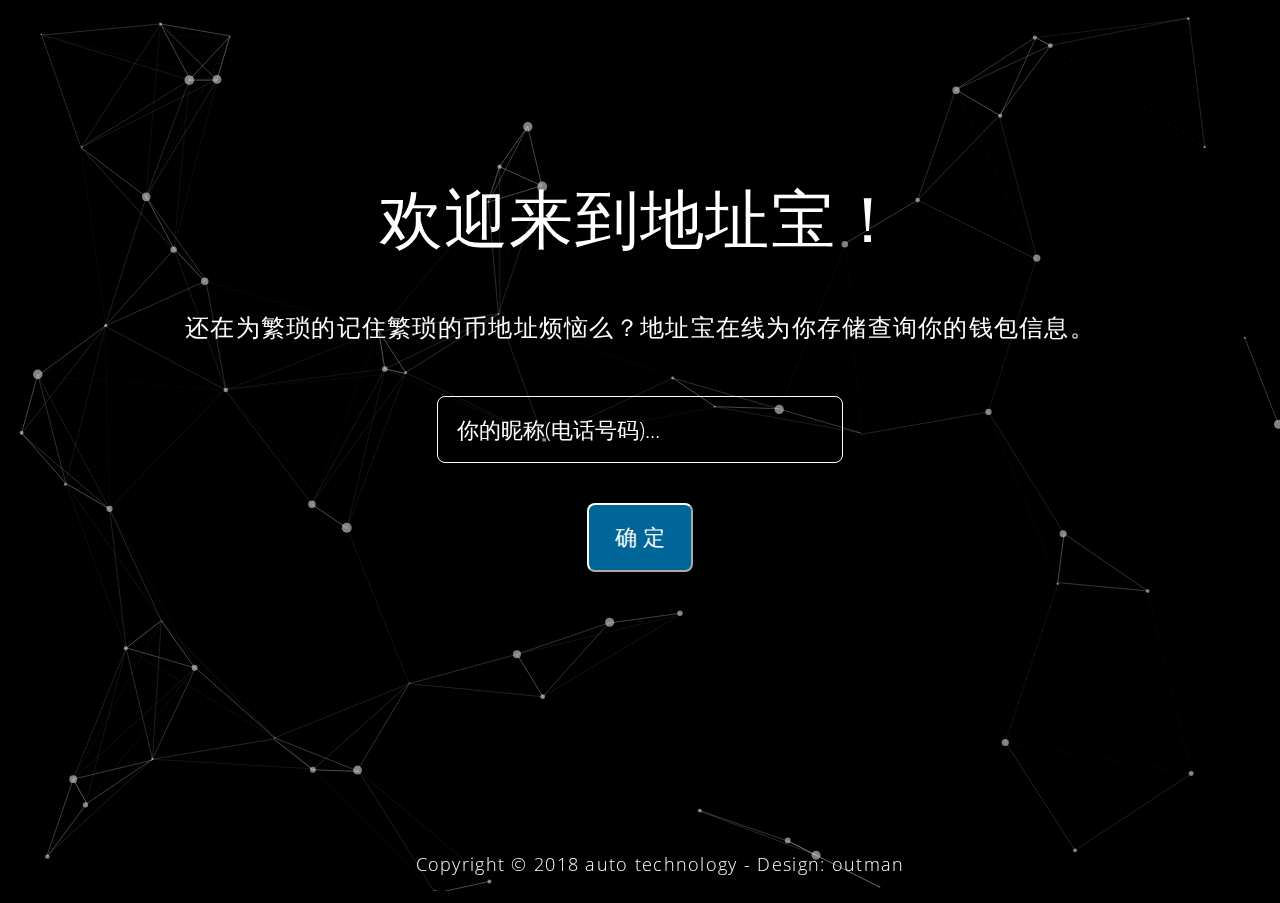
==== index.html @ 480535c7 "xx" ====
<!DOCTYPE html>
<html>

<head>
	<meta charset="utf-8">
	<meta http-equiv="X-UA-Compatible" content="IE=edge">
	<meta name="viewport" content="width=device-width, initial-scale=1">
	<title>地址宝</title>
	<link rel="stylesheet" href="https://fonts.googleapis.com/css?family=Open+Sans:300,400">
	<!-- Google web font "Open Sans" -->

	<link rel="stylesheet" href="css/bootstrap.min.css">
	<link rel="stylesheet" href="css/jquery-ui.css">
	<link rel="stylesheet" href="lib/prismjs-1.13.0/prism.css">
	<link rel="stylesheet" href="css/base.css">
	<link rel="stylesheet" href="css/ui-block.css">
	<link rel="stylesheet" href="css/codemirror.css">
	<link rel="stylesheet" href="css/demo.css" />
	<link rel="stylesheet" href="css/templatemo-style.css">
	<link rel="stylesheet" href="css/font-awesome.min.css">
	<script type="text/javascript" src="js/modernizr.custom.86080.js"></script>

</head>

<body>
	<div id="particles-js"></div>

	<ul class="cb-slideshow">
		<li></li>
		<li></li>
		<li></li>
		<li></li>
		<li></li>
		<li></li>
	</ul>
	<div class="row cb-slideshow-text-container ">
		<div class="tm-content col-xl-12 col-sm-4 col-xs-4 ml-auto section" id="myheader" style="margin-top: 20vh">
			<header class="mb-5" style="text-align: center">
				<h1>欢迎来到地址宝！</h1>
			</header>
			<P class="mb-5" style="text-align: center">还在为繁琐的记住繁琐的币地址烦恼么？地址宝在线为你存储查询你的钱包信息。
			</P>
			<form action="#" method="get" class="subscribe-form">
				<div class="row form-section ">
					<div class="col-md-4 col-sm-4 col-xs-4">
					</div>
					<div class="col-md-4 col-sm-4 col-xs-4">
						<input name="nickname" type="text" class="form-control" id="ipt_nickname" placeholder="你的昵称(电话号码)..." required/>
					</div>
					<div class="col-md-4 col-sm-4 col-xs-4"></div>
				</div>
				<div class="row form-section ">
					<div class="col-md-4 col-sm-4 col-xs-4">
					</div>
					<div class="col-md-4 col-sm-4 col-xs-4" style="text-align: center">
						<button type="button" class="tm-btn-subscribe" onclick="sure()">确 定</button>
					</div>
					<div class="col-md-4 col-sm-4 col-xs-4"></div>
				</div>
			</form>
		</div>
	</div>

	<div class="tm-content col-xl-10 col-sm-1 col-xs-1 ml-auto section" id="mainContent" style="display: none;margin-top: 10vh">
		<header class="mb-5">
			<h3>
				<span id="h_nickname"> 欢迎来到地址宝！</span>
				<a href="javascript:edit_nickname()" style="font-size: 12px;">修改</a>
			</h3>
		</header>
		<form action="#" method="get" class="subscribe-form">
			<div class="row form-section">
				<div class="col-md-1 col-sm-1 col-xs-1" style="vertical-align:middle;height: 60px;line-height:60px;">平台:</div>
				<div class="col-md-2 col-sm-2 col-xs-2">
					<input name="coinname" type="text" class="form-control" id="platform_serach" placeholder="请输入平台" required/>
				</div>
				<div class="col-md-4 col-sm-4 col-xs-4">
					<input name="coinname" type="text" class="form-control" id="coinname_search" placeholder="请输入币种" required/>
				</div>
				<div class="col-md-3 col-sm-2 col-xs-2">
					<button type="button" class="tm-btn-subscribe" onclick="search()">查询</button>
					<button type="button" class="tm-btn-subscribe" onclick="add()">添加</button>
				</div>
			</div>
			<div class="row form-section">
				<div class="col-md-1 col-sm-1 col-xs-1">

				</div>
				<div class="col-md-9 col-sm-2 col-xs-2">
					<div id="serach_result">

					</div>
				</div>
			</div>
		</form>
	</div>

	<div class="tm-content col-xl-9 col-sm-4 col-xs-4 ml-auto section" id="addform" style="display: none;margin-top: 10vh">
		<form action="#" method="get" class="subscribe-form">
			<div class="row form-section">
				<div class="col-md-8 col-sm-2 col-xs-2">
					<div class="select-wallet-file"></div>
					<div class="form-group row">
						<div class=col>
							<label data-i18n=send-nas/from-address></label>
							<div class=icon-address data-id=run_from_addr data-disabled></div>
						</div>
					</div>
				</div>
			</div>
			<div class="row form-section">
				<div class="col-md-2 col-sm-2 col-xs-2" style="vertical-align:middle;height: 60px;line-height:60px;">平台:</div>
				<div class="col-md-5 col-sm-2 col-xs-2">
					<input name="coinname" type="text" class="form-control" id="platform_add" placeholder="请输入平台" required/>
				</div>
			</div>
			<div class="row form-section">
				<div class="col-md-2 col-sm-4 col-xs-4">
					币种:
				</div>
				<div class="col-md-5 col-sm-2 col-xs-2">
					<input name="coinname" type="text" class="form-control" id="coinname_add" placeholder="请输入币种" required/>
				</div>
			</div>
			<div class="row form-section">
				<div class="col-md-2 col-sm-1 col-xs-1">
					地址:
				</div>
				<div class="col-md-5 col-sm-1 col-xs-1">
					<input name="coinname" type="text" class="form-control" id="address_add" placeholder="请输入地址" required/>
				</div>
			</div>
			<div class="row form-section">
				<div class="col-md-2 col-sm-4 col-xs-4">
				</div>
				<div class="col-md-5 col-sm-1 col-xs-1">
					<button type="button" class="tm-btn-subscribe" onclick="submit()">提交</button>
					<button type="button" class="tm-btn-subscribe" onclick="cancel()">取消</button>
				</div>
			</div>
		</form>
	</div>

	</div>
	<div class="footer-link">
		<p>Copyright © 2018 auto technology - Design:
			<a rel="nofollow" href="#" target="_parent">outman</a>
		</p>
	</div>
</body>

<script type="text/javascript" src="js/particles.js"></script>
<script type="text/javascript" src="js/app.js"></script>
<script src=lib/jquery-3.3.1.min.js></script>
<script type="text/javascript" src="js/jquery-ui.js"></script>
<script src=lib/nebPay.js></script>
<script src=js/alert.js></script>
<script src=lib/bootstrap-4.0.0-dist/js/bootstrap.min.js></script>
<script src=lib/bootbox.min.js data-depends="bootstrap jquery.slim"></script>
<script src=lib/blockies.min.js></script>
<script src=lib/js-beautify-1.7.5/beautify.js></script>
<script src=lib/prismjs-1.13.0/prism.js></script>
<script src=lib/nebulas.js></script>
<script src=js/1-localSave.js></script>
<script src=js/home.v1.js></script>
<script src=js/i18n.js data-depends=jquery.slim></script>
<script src=js/ui-block.js data-depends="bootbox blockies jquery.slim i18n.js nebulas.js"></script>
<script type="text/javascript">
	"use strict";

	function sure() {
		if ($("#ipt_nickname").val() === "") {
			myAlert('系统提示', "昵称不能为空！");
			return;
		}
		$("#myheader").fadeOut();
		$("#addform").fadeOut();
		$("#mainContent").fadeIn();
		$("#h_nickname").text($("#ipt_nickname").val());
		search();
	}
	function edit_nickname() {
		$("#myheader").fadeIn();
		$("#mainContent").fadeOut();
		$("#addform").fadeOut();
	}

	var dappAddress = "n1grRkmdvt4WSeWjEsWRz5zngBeb4srWTiM";
	var nebulas = require("nebulas"),
		Utils = nebulas.Utils,
		Account = nebulas.Account,
		neb = new nebulas.Neb(),
		globalParams = {
			account: null
		};

	neb.setRequest(new nebulas.HttpRequest("https://testnet.nebulas.io/"));
	uiBlock.insert({
		footer: ".footer",
		header: ".header",
		iconAddress: ".icon-address",
		logoMain: ".logo-main",
		numberComma: ".number-comma",
		selectWalletFile: [".select-wallet-file", onUnlockFile]
	});
	var from = "n1ExsLQe3ExsHSRgEwfKPP3LeLjoq63KqRv";//Account.NewAccount().getAddressString();
	// 搜索功能: 查找Super-Dictionary 中有没有该词条
	function search() {
		// $("#search_value").val() 搜索框内的值
		var value = "0";
		var nonce = "0"
		var gas_price = "1000000"
		var gas_limit = "2000000"
		var callFunction = "get";
		var callArgs = "[\"" + $("#h_nickname").text() + "\"]";
		var contract = {
			"function": callFunction,
			"args": callArgs
		}
		neb.api.call(from, dappAddress, value, nonce, gas_price, gas_limit, contract).then(function (resp) {
			cbSearch(resp)
		}).catch(function (err) {
			//cbSearch(err)
			console.log("error:" + err.message)
		})
	}
	//return of search,
	function cbSearch(resp) {
		var result = resp.result    ////resp is an object, resp.result is a JSON string
		console.log("return of rpc call: " + JSON.stringify(result))
		if (result === 'null') {
			var div = $("#serach_result").empty();
			$("<div>没查询出任何结果（可能你并没有录入过数据，请点击添加按钮 添加数据）</div>").appendTo(div);
		} else {
			//if result is not null, then it should be "return value" or "error message"
			try {
				result = JSON.parse(result)
			} catch (err) {
				//result is the error message
			}
			var div = $("#serach_result").empty();
			if (!!result.addressModels) {      //"return value"
				var table = $("<table style='width: 100%'></table>");
				var tr_head = $("<tr><td>平台</td><td>币种</td><td>地址</td></tr>").appendTo(table);
				for (var i = 0; i < result.addressModels.length; i++) {
					var o = result.addressModels[i];
					if ($("#platform_serach").val() !== "" && o.platform !== $("#platform_serach").val()) {
						continue;
					}
					if ($("#coinname_search").val() !== "" && o.tokenName !== $("#coinname_search").val()) {
						continue;
					}
					$("<tr><td>" + o.platform + "</td><td>" + o.tokenName + "</td><td>" + o.address + "</td></tr>").appendTo(table);
				}
				if (table.children().length === 1) {
					$("<div>没查询出任何结果</div>").appendTo(div);
				}
				else table.appendTo(div);
			} else {
				$("<div>没查询出任何结果</div>").appendTo(div);
			}
		}
	}
	function add() {
		/*	var html = "<div>平台: <select id='add_platform'><option value='币安'>币安</option> <option value='火币'>火币</option> </select></div>";
			html += "<div>币种:<input type='text' id='add_cointype' style='width:200px;'>";
			html += "<div>地址:<input type='text' id='add_address'  style='width:200px;'>";
			myConfirm("添加信息", html, function (result) {
				if (result) {
					var value = "0";
					var nonce = "0"
					var gas_price = "1000000"
					var gas_limit = "2000000"
					var callFunction = "save";
					var nickname = $("#h_nickname").text();
					var platform = $("#add_platform").val();
					if (platform == "") {
						myAlert("系统提示", "平台不能为空！");
						return false;
					}
					var tokenName = $("#add_cointype").val();
					if (tokenName == "") {
						myAlert("系统提示", "币名称不能为空！");
						return false;
					}
					var address = $("#add_address").val();
					if (address == "") {
						myAlert("系统提示", "地址不能为空！");
						return false;
					}
					var callArgs = "[\"" + nickname + "\",\"" + platform + "\",\"" + tokenName + "\",\"" + address + "\"]";
					var contract = {
						"function": callFunction,
						"args": callArgs
					}
					neb.api.call(from, dappAddress, value, nonce, gas_price, gas_limit, contract).then(function (resp) {
						cbSearch(resp)
					}).catch(function (err) {
						//cbSearch(err)
						console.log("error:" + err.message)
					})
					return true;
				}
			})*/
		$("#myheader").fadeOut();
		$("#mainContent").fadeOut();
		$("#addform").fadeIn();
	}
	function onUnlockFile(swf, fileJson, account, password) {
		var balance_nas, state,
			fromAddr = account.getAddressString(),
			$tab = $(swf).closest(".tab");

		$(".modal.loading").modal("show");
		$("#run_from_addr").val(fromAddr).trigger("input");
		try {
			account.fromKey(fileJson, password);
			globalParams.account = account;
			neb.api.gasPrice()
				.then(function (resp) {
					$("#gas_price").val(resp.gas_price);
					$("#run_gas_price").val(resp.gas_price);
					return neb.api.getAccountState(fromAddr);
				})
				.then(function (resp) {
					var balance = nebulas.Unit.fromBasic(resp.balance, "nas");
					$("#run_balance").val(balance + " NAS");
					$(".modal.loading").modal("hide");
				})
				.catch(function (e) {
					// this catches e thrown by nebulas.js!neb
					bootbox.dialog({
						backdrop: true,
						onEscape: true,
						message: i18n.apiErrorToText(e.message),
						size: "large",
						title: "Error"
					});
					$(".modal.loading").modal("hide");
				});
		} catch (e) {
			// this catches e thrown by nebulas.js!account
			bootbox.dialog({
				backdrop: true,
				onEscape: true,
				message: localSave.getItem("lang") == "en" ? e : "keystore 文件错误, 或者密码错误",
				size: "large",
				title: "Error"
			});
			$(".modal.loading").modal("hide");
		}
	}

</script>

</html>
---- lib/prismjs-1.13.0/prism.css ----
/* PrismJS 1.13.0
http://prismjs.com/download.html#themes=prism&languages=markup+css+clike+javascript */
/**
 * prism.js default theme for JavaScript, CSS and HTML
 * Based on dabblet (http://dabblet.com)
 * @author Lea Verou
 */

code[class*="language-"],
pre[class*="language-"] {
	color: black;
	background: none;
	text-shadow: 0 1px white;
	font-family: Consolas, Monaco, 'Andale Mono', 'Ubuntu Mono', monospace;
	text-align: left;
	white-space: pre;
	word-spacing: normal;
	word-break: normal;
	word-wrap: normal;
	line-height: 1.5;

	-moz-tab-size: 4;
	-o-tab-size: 4;
	tab-size: 4;

	-webkit-hyphens: none;
	-moz-hyphens: none;
	-ms-hyphens: none;
	hyphens: none;
}

pre[class*="language-"]::-moz-selection, pre[class*="language-"] ::-moz-selection,
code[class*="language-"]::-moz-selection, code[class*="language-"] ::-moz-selection {
	text-shadow: none;
	background: #b3d4fc;
}

pre[class*="language-"]::selection, pre[class*="language-"] ::selection,
code[class*="language-"]::selection, code[class*="language-"] ::selection {
	text-shadow: none;
	background: #b3d4fc;
}

@media print {
	code[class*="language-"],
	pre[class*="language-"] {
		text-shadow: none;
	}
}

/* Code blocks */
pre[class*="language-"] {
	padding: 1em;
	margin: .5em 0;
	overflow: auto;
}

:not(pre) > code[class*="language-"],
pre[class*="language-"] {
	background: #f5f2f0;
}

/* Inline code */
:not(pre) > code[class*="language-"] {
	padding: .1em;
	border-radius: .3em;
	white-space: normal;
}

.token.comment,
.token.prolog,
.token.doctype,
.token.cdata {
	color: slategray;
}

.token.punctuation {
	color: #999;
}

.namespace {
	opacity: .7;
}

.token.property,
.token.tag,
.token.boolean,
.token.number,
.token.constant,
.token.symbol,
.token.deleted {
	color: #905;
}

.token.selector,
.token.attr-name,
.token.string,
.token.char,
.token.builtin,
.token.inserted {
	color: #690;
}

.token.operator,
.token.entity,
.token.url,
.language-css .token.string,
.style .token.string {
	color: #9a6e3a;
	background: hsla(0, 0%, 100%, .5);
}

.token.atrule,
.token.attr-value,
.token.keyword {
	color: #07a;
}

.token.function,
.token.class-name {
	color: #DD4A68;
}

.token.regex,
.token.important,
.token.variable {
	color: #e90;
}

.token.important,
.token.bold {
	font-weight: bold;
}
.token.italic {
	font-style: italic;
}

.token.entity {
	cursor: help;
}
---- css/base.css ----
body {
    color: #333;
    line-height: 1.8;
    letter-spacing: 0.08rem;
    font-family: open sans, helvetica neue, helvetica, arial, sans-serif
}

a {
    color: #000
}

a:focus,
a:visited {
    color: #333;
    text-decoration: none
}

a:active,
a:hover {
    cursor: pointer;
    color: #333;
    text-decoration: none
}

::selection {
    background-color: #333;
    color: #fff
}

::-moz-selection {
    background-color: #333;
    color: #fff
}

::-webkit-selection {
    background-color: #333;
    color: #fff
}

.btn {
    background-color: black;
    border-radius: 0;
    color: white;
    font-weight: 500;
    letter-spacing: 2px;
    margin: 1rem 0 .5rem 0;
    padding: 0.75rem 2.1875rem;
}

.btn.disabled:hover,
.btn.disabled:active {
    cursor: default
}

.btn:disabled {
    cursor: default
}

.btn+.btn {
    margin-left: 1rem
}

@media (max-width: 767px) {
    .btn {
        white-space: normal
    }
    .btn+.btn {
        margin-left: 0
    }
}

a.btn-link {
    font-weight: 200;
    padding-bottom: 0.4rem
}

a.btn-link:focus,
a.btn-link.focus,
a.btn-link:visited,
a.btn-link.visited,
a.btn-link:active,
a.btn-link.active {
    text-decoration: none
}

a.btn-link:hover {
    color: #000;
    border-bottom-color: #000;
    border-bottom: 1px solid;
    text-decoration: none;
    -webkit-transition: border .3s ease-in-out, color .3s ease-in-out;
    -moz-transition: border .3s ease-in-out, color .3s ease-in-out;
    -o-transition: border .3s ease-in-out, color .3s ease-in-out;
    transition: border 0.3s ease-in-out, color 0.3s ease-in-out
}

.form-control {
    background-color: #f5f5f5;
    border-radius: 3px;
    box-shadow: none;
    color: #565656;
    font-size: 0.875rem;
    line-height: 1.43;
    min-height: 3em;
    padding: 0.2em 1.07em 0.2em;
    border: 1px solid #e8e8e8
}

.form-control:focus {
    border: 1px solid #e8e8e8
}

.form-active .form-control:invalid {
    border-color: #f28281
}

.modal-backdrop.in {
    opacity: .8;
}

/*
    ============================================================
    added since moved to https://github.com/nebulasio/web-wallet.git
    ============================================================
    */

input.invalid,
textarea.invalid {
    border-color: red;
}

input.validation-guard {
    border-color: #e8e8e8;
}

label > i {
    color: gray;
    font-size: small;
}

.mt14 {
    margin-top: 14px;
}

::-webkit-scrollbar {
    display: none;
}

[data-i18n] {
    white-space: pre-line;
}

@media (max-width: 991px) {
    label > i {
        display: none;
    }
}

/*
    overrides bootstrap
    ============================================================
    */

.btn-primary {
    border-color: black;
}

.dropdown-item.active,
.dropdown-item:active {
    background-color: black;
}

/*
    overrides bootbox
    https://github.com/makeusabrew/bootbox/issues/566
    ============================================================
    */

.bootbox .modal-header h4 { order: 0; }
.bootbox .modal-header button { order: 1; }

/*
    overrides base.css
    ============================================================
    */

.bootbox .btn {
    line-height: 1;
    margin-bottom: 0;
    margin-top: 0;
}
---- css/ui-block.css ----
/*
    .footer
    ============================================================
    */

body {
    display: flex;
    flex-direction: column;
    min-height: 100vh;
}

.footer {
    font-size: .8rem;
    font-weight: 200;
    padding-bottom: 20px;
    padding-top: 20px;
    margin-top: auto;
}

.footer .copyright {
    color: #b2b2b2;
}

.footer nav {
    margin: 5px 0;
}

.footer a {
    border-bottom: 1px solid transparent;
    margin: 0 7px;
    padding-bottom: 3px;
}

.footer a:hover {
    border-color: #333;
    transition: border-color .3s;
}

.footer .logo {
    background: url(../img/logo-b.png) center / contain no-repeat;
    height: 1.8rem;
}

/*
    .header
    ============================================================
    */

.header > div {
    display: flex;
    justify-content: space-between;
}

.header > div > a {
    margin: 0 10px;
    overflow: hidden;
    text-align: center;
    text-overflow: ellipsis;
    white-space: nowrap;
}

.header .checked {
    border-bottom: 2px solid #000;
}

/*
    .icon-address
    ============================================================
    */

.icon-address {
    position: relative;
}

.icon-address canvas {
    font-size: .875rem;
    height: 32px;
    position: absolute;
    right: .35em;
    top: .35em;
    width: 32px;
}

.icon-address input {
    padding-right: 40px;
}

/*
    .logo-main
    ============================================================
    */

.logo-main .btn {
    font-size: smaller;
    font-weight: lighter;
}

.logo-main .col:first-child {
    background: url(../img/logo-b.png) left center no-repeat content-box;
    height: 70px;
}

.logo-main .col:last-child {
    align-items: center;
    display: flex;
    justify-content: flex-end;
}

/* overrides - base.css */
.logo-main .col:last-child .btn {
    background-color: white;
    color: #aaa;
    margin: 0 10px 0 0;
    padding: 0;
}

/*
    .number-comma
    ============================================================
    */

.number-comma {
    position: relative;
}

.number-comma > div {
    color: #aaa;
    font-size: .875rem;
    line-height: 3em;
    pointer-events: none;
    position: absolute;
    right: 3px;
    top: 0;
}

/*
    .select-wallet-file
    ============================================================
    */

.select-wallet-file label.file {
    background-color: #f5f5f5;
    border-radius: 3px;
    cursor: pointer;
    display: block;
    font-size: 19px;
    font-weight: bold;
    height: auto; /* override bootstrap */
    line-height: 50px;
    overflow: hidden;
    text-align: center;
    text-overflow: ellipsis;
}

.select-wallet-file .empty {
    border: 1px solid red;
}

.select-wallet-file input[type=file] {
    display: none;
}

.select-wallet-file label.pass {
    display: block;
}

.select-wallet-file input[type=password] {
    background-color: #f5f5f5;
    border: 1px solid #e8e8e8;
    border-radius: 3px;
    display: block;
    height: 3em;
    letter-spacing: .3em;
    margin-top: 10px;
    padding: 0 10px;
    width: 100%;
}

.select-wallet-file label.hide {
    display: none;
}

.select-wallet-file .comment {
    font-size: .8rem;
}
---- css/codemirror.css ----
/* BASICS */

.CodeMirror {
  /* Set height, width, borders, and global font properties here */
  font-family: monospace;
  height: 300px;
  color: black;
  direction: ltr;
}

/* PADDING */

.CodeMirror-lines {
  padding: 4px 0; /* Vertical padding around content */
}
.CodeMirror pre {
  padding: 0 4px; /* Horizontal padding of content */
}

.CodeMirror-scrollbar-filler, .CodeMirror-gutter-filler {
  background-color: white; /* The little square between H and V scrollbars */
}

/* GUTTER */

.CodeMirror-gutters {
  border-right: 1px solid #ddd;
  background-color: #f7f7f7;
  white-space: nowrap;
}

.CodeMirror-linenumber {
  padding: 0 3px 0 5px;
  min-width: 20px;
  text-align: right;
  color: #999;
  white-space: nowrap;
}

.CodeMirror-guttermarker { color: black; }
.CodeMirror-guttermarker-subtle { color: #999; }

/* CURSOR */

.CodeMirror-cursor {
  border-left: 1px solid black;
  border-right: none;
  width: 0;
}
/* Shown when moving in bi-directional text */
.CodeMirror div.CodeMirror-secondarycursor {
  border-left: 1px solid silver;
}
.cm-fat-cursor .CodeMirror-cursor {
  width: auto;
  border: 0 !important;
  background: #7e7;
}
.cm-fat-cursor div.CodeMirror-cursors {
  z-index: 1;
}
.cm-fat-cursor-mark {
  background-color: rgba(20, 255, 20, 0.5);
  -webkit-animation: blink 1.06s steps(1) infinite;
  -moz-animation: blink 1.06s steps(1) infinite;
  animation: blink 1.06s steps(1) infinite;
}
.cm-animate-fat-cursor {
  width: auto;
  border: 0;
  -webkit-animation: blink 1.06s steps(1) infinite;
  -moz-animation: blink 1.06s steps(1) infinite;
  animation: blink 1.06s steps(1) infinite;
  background-color: #7e7;
}
@-moz-keyframes blink {
  0% {}
  50% { background-color: transparent; }
  100% {}
}
@-webkit-keyframes blink {
  0% {}
  50% { background-color: transparent; }
  100% {}
}
@keyframes blink {
  0% {}
  50% { background-color: transparent; }
  100% {}
}

/* Can style cursor different in overwrite (non-insert) mode */

.cm-tab { display: inline-block; text-decoration: inherit; }

.CodeMirror-rulers {
  position: absolute;
  left: 0; right: 0; top: -50px; bottom: -20px;
  overflow: hidden;
}
.CodeMirror-ruler {
  border-left: 1px solid #ccc;
  top: 0; bottom: 0;
  position: absolute;
}

/* DEFAULT THEME */

.cm-s-default .cm-header {color: blue;}
.cm-s-default .cm-quote {color: #090;}
.cm-negative {color: #d44;}
.cm-positive {color: #292;}
.cm-header, .cm-strong {font-weight: bold;}
.cm-em {font-style: italic;}
.cm-link {text-decoration: underline;}
.cm-strikethrough {text-decoration: line-through;}

.cm-s-default .cm-keyword {color: #708;}
.cm-s-default .cm-atom {color: #219;}
.cm-s-default .cm-number {color: #164;}
.cm-s-default .cm-def {color: #00f;}
.cm-s-default .cm-variable-2 {color: #05a;}
.cm-s-default .cm-variable-3, .cm-s-default .cm-type {color: #085;}
.cm-s-default .cm-comment {color: #a50;}
.cm-s-default .cm-string {color: #a11;}
.cm-s-default .cm-string-2 {color: #f50;}
.cm-s-default .cm-meta {color: #555;}
.cm-s-default .cm-qualifier {color: #555;}
.cm-s-default .cm-builtin {color: #30a;}
.cm-s-default .cm-bracket {color: #997;}
.cm-s-default .cm-tag {color: #170;}
.cm-s-default .cm-attribute {color: #00c;}
.cm-s-default .cm-hr {color: #999;}
.cm-s-default .cm-link {color: #00c;}

.cm-s-default .cm-error {color: #f00;}
.cm-invalidchar {color: #f00;}

.CodeMirror-composing { border-bottom: 2px solid; }

/* Default styles for common addons */

div.CodeMirror span.CodeMirror-matchingbracket {color: #0b0;}
div.CodeMirror span.CodeMirror-nonmatchingbracket {color: #a22;}
.CodeMirror-matchingtag { background: rgba(255, 150, 0, .3); }
.CodeMirror-activeline-background {background: #e8f2ff;}

/* STOP */

/* The rest of this file contains styles related to the mechanics of
   the editor. You probably shouldn't touch them. */

.CodeMirror {
  position: relative;
  overflow: hidden;
  background: white;
}

.CodeMirror-scroll {
  overflow: scroll !important; /* Things will break if this is overridden */
  /* 30px is the magic margin used to hide the element's real scrollbars */
  /* See overflow: hidden in .CodeMirror */
  margin-bottom: -30px; margin-right: -30px;
  padding-bottom: 30px;
  height: 100%;
  outline: none; /* Prevent dragging from highlighting the element */
  position: relative;
}
.CodeMirror-sizer {
  position: relative;
  border-right: 30px solid transparent;
}

/* The fake, visible scrollbars. Used to force redraw during scrolling
   before actual scrolling happens, thus preventing shaking and
   flickering artifacts. */
.CodeMirror-vscrollbar, .CodeMirror-hscrollbar, .CodeMirror-scrollbar-filler, .CodeMirror-gutter-filler {
  position: absolute;
  z-index: 6;
  display: none;
}
.CodeMirror-vscrollbar {
  right: 0; top: 0;
  overflow-x: hidden;
  overflow-y: scroll;
}
.CodeMirror-hscrollbar {
  bottom: 0; left: 0;
  overflow-y: hidden;
  overflow-x: scroll;
}
.CodeMirror-scrollbar-filler {
  right: 0; bottom: 0;
}
.CodeMirror-gutter-filler {
  left: 0; bottom: 0;
}

.CodeMirror-gutters {
  position: absolute; left: 0; top: 0;
  min-height: 100%;
  z-index: 3;
}
.CodeMirror-gutter {
  white-space: normal;
  height: 100%;
  display: inline-block;
  vertical-align: top;
  margin-bottom: -30px;
}
.CodeMirror-gutter-wrapper {
  position: absolute;
  z-index: 4;
  background: none !important;
  border: none !important;
}
.CodeMirror-gutter-background {
  position: absolute;
  top: 0; bottom: 0;
  z-index: 4;
}
.CodeMirror-gutter-elt {
  position: absolute;
  cursor: default;
  z-index: 4;
}
.CodeMirror-gutter-wrapper ::selection { background-color: transparent }
.CodeMirror-gutter-wrapper ::-moz-selection { background-color: transparent }

.CodeMirror-lines {
  cursor: text;
  min-height: 1px; /* prevents collapsing before first draw */
}
.CodeMirror pre {
  /* Reset some styles that the rest of the page might have set */
  -moz-border-radius: 0; -webkit-border-radius: 0; border-radius: 0;
  border-width: 0;
  background: transparent;
  font-family: inherit;
  font-size: inherit;
  margin: 0;
  white-space: pre;
  word-wrap: normal;
  line-height: inherit;
  color: inherit;
  z-index: 2;
  position: relative;
  overflow: visible;
  -webkit-tap-highlight-color: transparent;
  -webkit-font-variant-ligatures: contextual;
  font-variant-ligatures: contextual;
}
.CodeMirror-wrap pre {
  word-wrap: break-word;
  white-space: pre-wrap;
  word-break: normal;
}

.CodeMirror-linebackground {
  position: absolute;
  left: 0; right: 0; top: 0; bottom: 0;
  z-index: 0;
}

.CodeMirror-linewidget {
  position: relative;
  z-index: 2;
  padding: 0.1px; /* Force widget margins to stay inside of the container */
}


.CodeMirror-rtl pre { direction: rtl; }

.CodeMirror-code {
  outline: none;
}

/* Force content-box sizing for the elements where we expect it */
.CodeMirror-scroll,
.CodeMirror-sizer,
.CodeMirror-gutter,
.CodeMirror-gutters,
.CodeMirror-linenumber {
  -moz-box-sizing: content-box;
  box-sizing: content-box;
}

.CodeMirror-measure {
  position: absolute;
  width: 100%;
  height: 0;
  overflow: hidden;
  visibility: hidden;
}

.CodeMirror-cursor {
  position: absolute;
  pointer-events: none;
}
.CodeMirror-measure pre { position: static; }

div.CodeMirror-cursors {
  visibility: hidden;
  position: relative;
  z-index: 3;
}
div.CodeMirror-dragcursors {
  visibility: visible;
}

.CodeMirror-focused div.CodeMirror-cursors {
  visibility: visible;
}

.CodeMirror-selected { background: #d9d9d9; }
.CodeMirror-focused .CodeMirror-selected { background: #d7d4f0; }
.CodeMirror-crosshair { cursor: crosshair; }
.CodeMirror-line::selection, .CodeMirror-line > span::selection, .CodeMirror-line > span > span::selection { background: #d7d4f0; }
.CodeMirror-line::-moz-selection, .CodeMirror-line > span::-moz-selection, .CodeMirror-line > span > span::-moz-selection { background: #d7d4f0; }

.cm-searching {
  background-color: #ffa;
  background-color: rgba(255, 255, 0, .4);
}

/* Used to force a border model for a node */
.cm-force-border { padding-right: .1px; }

@media print {
  /* Hide the cursor when printing */
  .CodeMirror div.CodeMirror-cursors {
    visibility: hidden;
  }
}

/* See issue #2901 */
.cm-tab-wrap-hack:after { content: ''; }

/* Help users use markselection to safely style text background */
span.CodeMirror-selectedtext { background: none; }
---- css/demo.css ----
@font-face {
    font-family: 'BebasNeueRegular';
    src: url('fonts/BebasNeue-webfont.eot');
    src: url('fonts/BebasNeue-webfont.eot?#iefix') format('embedded-opentype'),
         url('fonts/BebasNeue-webfont.woff') format('woff'),
         url('fonts/BebasNeue-webfont.ttf') format('truetype'),
         url('fonts/BebasNeue-webfont.svg#BebasNeueRegular') format('svg');
    font-weight: normal;
    font-style: normal;
}
/* CSS reset */
body,div,dl,dt,dd,ul,ol,li,h1,h2,h3,h4,h5,h6,pre,form,fieldset,input,textarea,p,blockquote,th,td { 
	margin:0;
	padding:0;
}
html,body {
	margin:0;
	padding:0;
}
table {
	border-collapse:collapse;
	border-spacing:0;
}
fieldset,img { 
	border:0;
}
input{
	border:1px solid #b0b0b0;
	padding:3px 5px 4px;
	color:#979797;
	width:190px;
}
address,caption,cite,code,dfn,th,var {
	font-style:normal;
	font-weight:normal;
}
ol,ul {
	list-style:none;
}
caption,th {
	text-align:left;
}
h1,h2,h3,h4,h5,h6 {
	font-size:100%;
	font-weight:normal;
}
q:before,q:after {
	content:'';
}
abbr,acronym { border:0;
}
/* General Demo Style */
body{
	font-family: Constantia, Palatino, "Palatino Linotype", "Palatino LT STD", Georgia, serif;
	background: #000;
	font-weight: 400;
	font-size: 15px;
	color: #aa3e03;
	overflow-y: scroll;
	overflow-x: hidden;
}
.ie7 body{
	overflow:hidden;
}
a{
	color: #333;
	text-decoration: none;
}
.container{
	position: relative;	
}
.clr{
	clear: both;
}
.container > header{
	padding: 30px 30px 10px 20px;
	margin: 0px 20px 10px 20px;
	position: relative;
	display: block;
	text-shadow: 1px 1px 1px rgba(0,0,0,0.2);
    text-align: left;
}
.container > header h1{
	font-family: 'BebasNeueRegular', 'Arial Narrow', Arial, sans-serif;
	font-size: 35px;
	line-height: 35px;
	position: relative;
	font-weight: 400;
	color: #fff;
	text-shadow: 1px 1px 1px rgba(0,0,0,0.3);
    padding: 0px 0px 5px 0px;
}
.container > header h1 span{

}
.container > header h2, p.info{
	font-size: 16px;
	font-style: italic;
	color: #f8f8f8;
	text-shadow: 1px 1px 1px rgba(0,0,0,0.6);
}
/* Header Style */
.codrops-top{
	font-family: Arial, sans-serif;
	line-height: 24px;
	font-size: 11px;
	width: 100%;
	background: #000;
	opacity: 0.9;
	text-transform: uppercase;
	z-index: 9999;
	position: relative;
	-moz-box-shadow: 1px 0px 2px #000;
	-webkit-box-shadow: 1px 0px 2px #000;
	box-shadow: 1px 0px 2px #000;
}
.codrops-top a{
	padding: 0px 10px;
	letter-spacing: 1px;
	color: #ddd;
	display: block;
	float: left;
}
.codrops-top a:hover{
	color: #fff;
}
.codrops-top span.right{
	float: right;
}
.codrops-top span.right a{
	float: none;
	display: inline;
}

p.codrops-demos{
	display: block;
	padding: 15px 0px;
}
p.codrops-demos a,
p.codrops-demos a.current-demo,
p.codrops-demos a.current-demo:hover{
    display: inline-block;
	border: 1px solid #6d0019;
	padding: 4px 10px 3px;
	font-size: 13px;
	line-height: 18px;
	margin: 2px 3px;
	font-weight: 800;
	-webkit-box-shadow: 0px 1px 1px rgba(0,0,0,0.1);
	-moz-box-shadow:0px 1px 1px rgba(0,0,0,0.1);
	box-shadow: 0px 1px 1px rgba(0,0,0,0.1);
	color:#fff;
	-webkit-border-radius: 5px;
	-moz-border-radius: 5px;
	border-radius: 5px;
	background: #a90329;
	background: -moz-linear-gradient(top, #a90329 0%, #8f0222 44%, #6d0019 100%);
	background: -webkit-gradient(linear, left top, left bottom, color-stop(0%,#a90329), color-stop(44%,#8f0222), color-stop(100%,#6d0019));
	background: -webkit-linear-gradient(top, #a90329 0%,#8f0222 44%,#6d0019 100%);
	background: -o-linear-gradient(top, #a90329 0%,#8f0222 44%,#6d0019 100%);
	background: -ms-linear-gradient(top, #a90329 0%,#8f0222 44%,#6d0019 100%);
	background: linear-gradient(top, #a90329 0%,#8f0222 44%,#6d0019 100%);
}
p.codrops-demos a:hover{
	background: #6d0019;
}
p.codrops-demos a:active{
	background: #6d0019;
	background: -moz-linear-gradient(top, #6d0019 0%, #8f0222 56%, #a90329 100%);
	background: -webkit-gradient(linear, left top, left bottom, color-stop(0%,#6d0019), color-stop(56%,#8f0222), color-stop(100%,#a90329));
	background: -webkit-linear-gradient(top, #6d0019 0%,#8f0222 56%,#a90329 100%);
	background: -o-linear-gradient(top, #6d0019 0%,#8f0222 56%,#a90329 100%);
	background: -ms-linear-gradient(top, #6d0019 0%,#8f0222 56%,#a90329 100%);
	background: linear-gradient(top, #6d0019 0%,#8f0222 56%,#a90329 100%);
	-webkit-box-shadow: 0px 1px 1px rgba(255,255,255,0.9);
	-moz-box-shadow:0px 1px 1px rgba(255,255,255,0.9);
	box-shadow: 0px 1px 1px rgba(255,255,255,0.9);
}
p.codrops-demos a.current-demo,
p.codrops-demos a.current-demo:hover{
	color: #A5727D;
	background: #6d0019;
}
/* Media Queries */
@media screen and (max-width: 767px) {
	.container > header{
		text-align: center;
	}
	p.codrops-demos {
		position: relative;
		top: auto;
		left: auto;
	}
}
---- css/templatemo-style.css ----
body {
	font-family: 'Open Sans', Helvetica, Arial, sans-serif;
	font-size: 24px;
	font-weight: 300;
	overflow-x: hidden;
	
}

a, button {
	transition: all 0.3s ease;
	color: #FFFFFF;
}

button:focus {
    outline: none;
}

a:hover {
	color: #FFFF00;
	text-decoration: underline;
}
a:focus {
	text-decoration: none;
	outline: none;
}

h1 {
	color: #FFFFFF;
	font-size: 4rem;	
}

p {
	color: #FFFFFF;	
}

#particles-js {
    position: absolute;
    top: 0;
    left: 0;
    z-index: 1000;
    width: 100%;
    height: 99%;
}

.cb-slideshow-text-container {
    /*height: 100vh;*/
    display: flex;
    align-items: center;
}

.tm-content {
    z-index: 1001;
}

.form-control::-webkit-input-placeholder { /* Chrome/Opera/Safari */
  color: white;
}
.form-control::-moz-placeholder { /* Firefox 19+ */
  color: white;
}
.form-control:-ms-input-placeholder { /* IE 10+ */
  color: white;
}
.form-control:-moz-placeholder { /* Firefox 18- */
  color: white;
}

.form-control::placeholder {
    color: white;
}

.form-control {  
    color: #FFFFFF;
    border-radius: .5rem;
    background-color: transparent;
    border: 1px solid #FFFFFF;
    padding-top: 10px;
    padding-bottom: 10px;
    font-size: 1.4rem;
    font-weight: 300;
    padding: 0.75rem 1.2rem;
}

.form-section {  
    color: #FFFFFF;
    background-color: transparent;
    margin-bottom: 40px;
    
}

.contact_email {
	color: #FFFFFF;
}
.tm-btn-subscribe {
	background-color: #006699;
	border-radius: .5rem;
    border-color: white;
	padding: 0.75rem 1.6rem;
    font-weight: 300;
    font-size: 1.4rem;
    cursor: pointer;
}

.tm-btn-subscribe:hover {
    background-color: #055278;
}

.tm-social-icons-container {
    margin: 10px;
}

.tm-social-link {
    border-color: #FFFFFF;
    color: black;
    display: inline-block;
    width: 50px;
    height: 50px;
    text-align: center;
}

.fa {
    color: #FFFFFF;
}

.footer-link {
    margin: 20px;
	font-size: 18px;
    position: absolute;
    bottom: 0;
    left: 0;
    color: white;
    text-align:center;
    width:100%;
    z-index: 1001;
}

/* Animation */
.cb-slideshow,
.cb-slideshow:after {
    position: fixed;
    width: 100%;
    height: 100%;
    top: 0px;
    left: 0px;
    z-index: 0;
}

.cb-slideshow li {
    width: 100%;
    height: 100%;
    position: absolute;
    top: 0px;
    left: 0px;
    color: transparent;
    background-size: cover;
    background-position: 50% 50%;
    background-repeat: none;
    opacity: 0;
    z-index: 0;
    -webkit-backface-visibility: hidden;
    -webkit-animation: imageAnimation 72s linear infinite 0s;
    -moz-animation: imageAnimation 72s linear infinite 0s;
    -o-animation: imageAnimation 72s linear infinite 0s;
    -ms-animation: imageAnimation 72s linear infinite 0s;
    animation: imageAnimation 72s linear infinite 0s;

}


.cb-slideshow li:nth-child(1) { 
    background-image: url(../img/letter_bg_01.jpg)
}
.cb-slideshow li:nth-child(2) { 
    background-image: url(../img/letter_bg_02.jpg);
    -webkit-animation-delay: 12s;
    -moz-animation-delay: 12s;
    -o-animation-delay: 12s;
    -ms-animation-delay: 12s;
    animation-delay: 12s; 
}
.cb-slideshow li:nth-child(3) { 
    background-image: url(../img/letter_bg_03.jpg);
    -webkit-animation-delay: 24s;
    -moz-animation-delay: 24s;
    -o-animation-delay: 24s;
    -ms-animation-delay: 24s;
    animation-delay: 24s; 
}
.cb-slideshow li:nth-child(4) { 
    background-image: url(../img/letter_bg_01.jpg);
    animation-delay: 36s; 
}
.cb-slideshow li:nth-child(5) { 
    background-image: url(../img/letter_bg_02.jpg);
    animation-delay: 48s; 
}
.cb-slideshow li:nth-child(6) { 
    background-image: url(../img/letter_bg_03.jpg);
    animation-delay: 60s; 
}


@keyframes imageAnimation { 
	0% {
	    opacity: 0;
	    animation-timing-function: ease-in;
	}
	8% {
	    opacity: 1;
	    transform: scale(1.15);
	    animation-timing-function: ease-out;
	}
	17% {
	    opacity: 1;
	    transform: scale(1.20);
	}
	25% {
	    opacity: 0;
	    transform: scale(1.40);
	}
	100% { opacity: 0 }
}


@media screen and (max-width: 1140px) { 
    .cb-slideshow li div h3 { font-size: 140px }
}
@media screen and (max-width: 600px) { 
    .cb-slideshow li div h3 { font-size: 80px }
	.tm-content {
		margin-top: 80px;
	}
}

@media screen and (max-width: 576px) { 
    .cb-slideshow li div h3 { font-size: 80px }
	
	.tm-btn-subscribe {
		margin-top: 20px;
	}
}
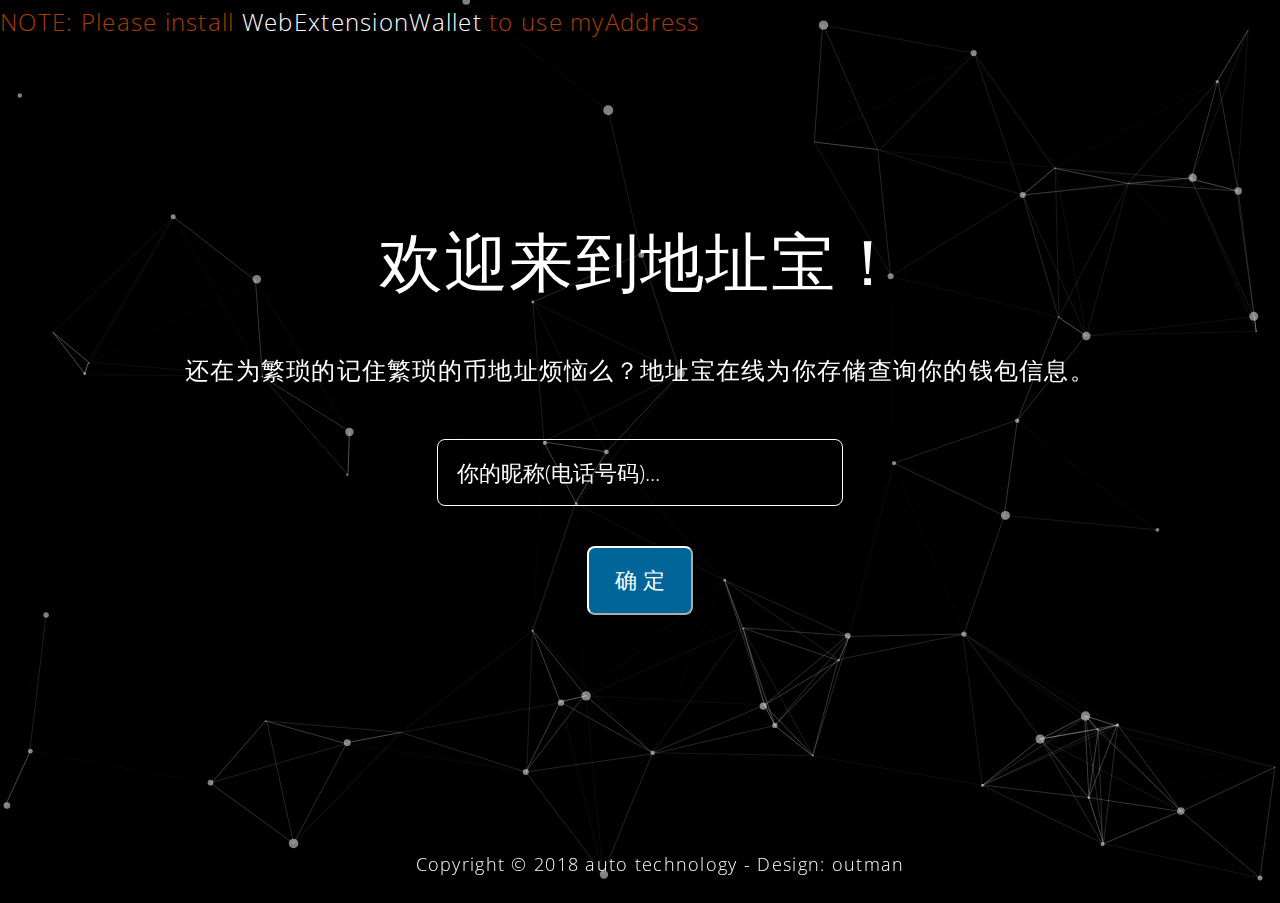
==== commit f60b37a0: "222" ====
--- a/index.html
+++ b/index.html
@@ -23,6 +23,10 @@
 </head>
 
 <body>
+	<div class="noExtension hide" id="noExtension">
+		NOTE: Please install
+		<a target="_blank" href="https://github.com/ChengOrangeJu/WebExtensionWallet">WebExtensionWallet</a> to use myAddress
+	</div>
 	<div id="particles-js"></div>
 
 	<ul class="cb-slideshow">
@@ -152,8 +156,6 @@
 <script type="text/javascript" src="js/particles.js"></script>
 <script type="text/javascript" src="js/app.js"></script>
 <script src=lib/jquery-3.3.1.min.js></script>
-<script type="text/javascript" src="js/jquery-ui.js"></script>
-<script src=lib/nebPay.js></script>
 <script src=js/alert.js></script>
 <script src=lib/bootstrap-4.0.0-dist/js/bootstrap.min.js></script>
 <script src=lib/bootbox.min.js data-depends="bootstrap jquery.slim"></script>
@@ -161,6 +163,7 @@
 <script src=lib/js-beautify-1.7.5/beautify.js></script>
 <script src=lib/prismjs-1.13.0/prism.js></script>
 <script src=lib/nebulas.js></script>
+<script src=lib/nebPay.js></script>
 <script src=js/1-localSave.js></script>
 <script src=js/home.v1.js></script>
 <script src=js/i18n.js data-depends=jquery.slim></script>
@@ -193,8 +196,7 @@
 		globalParams = {
 			account: null
 		};
-
-	neb.setRequest(new nebulas.HttpRequest("https://testnet.nebulas.io/"));
+	neb.setRequest(new nebulas.HttpRequest("https://testnet.nebulas.io"));
 	uiBlock.insert({
 		footer: ".footer",
 		header: ".header",
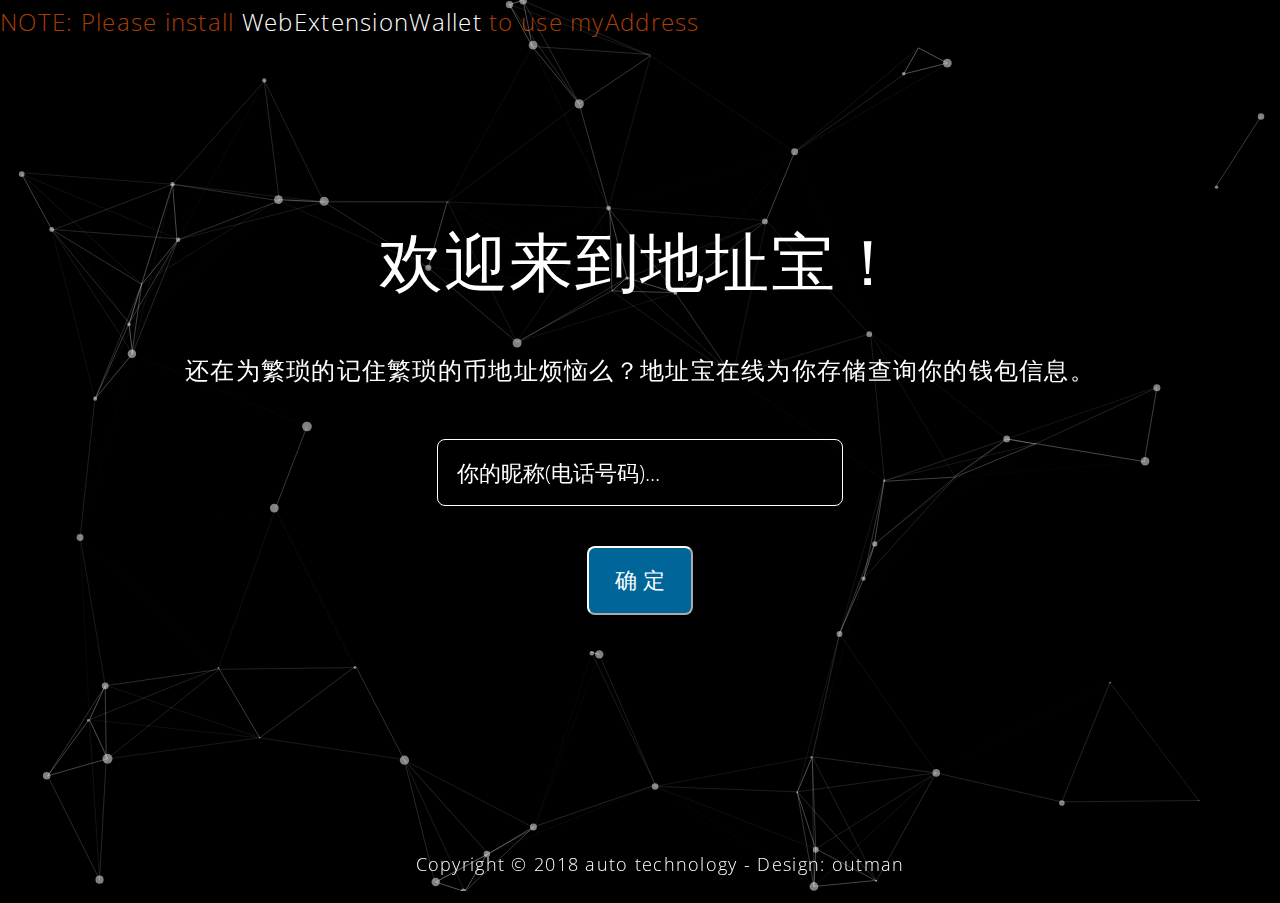
==== commit 70f400ca: "bbb" ====
--- a/index.html
+++ b/index.html
@@ -1,5 +1,5 @@
 <!DOCTYPE html>
-<html>
+<html lang="zh">
 
 <head>
 	<meta charset="utf-8">
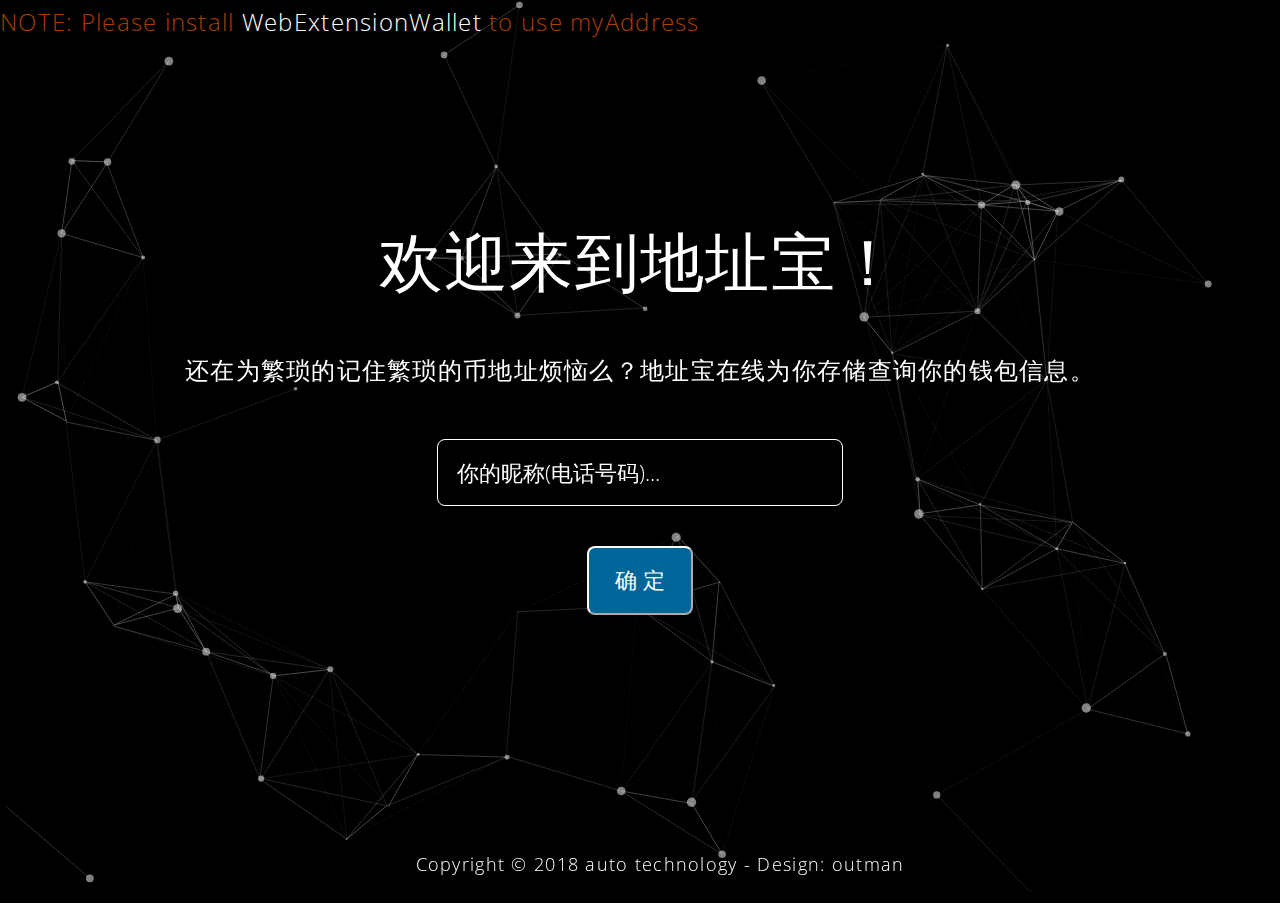
==== commit 874b5dcd: "add_zh" ====
--- a/index.html
+++ b/index.html
@@ -170,7 +170,9 @@
 <script src=js/ui-block.js data-depends="bootbox blockies jquery.slim i18n.js nebulas.js"></script>
 <script type="text/javascript">
 	"use strict";
-
+	$(function(){
+		localStorage.setItem("lang", "zh");
+	});
 	function sure() {
 		if ($("#ipt_nickname").val() === "") {
 			myAlert('系统提示', "昵称不能为空！");
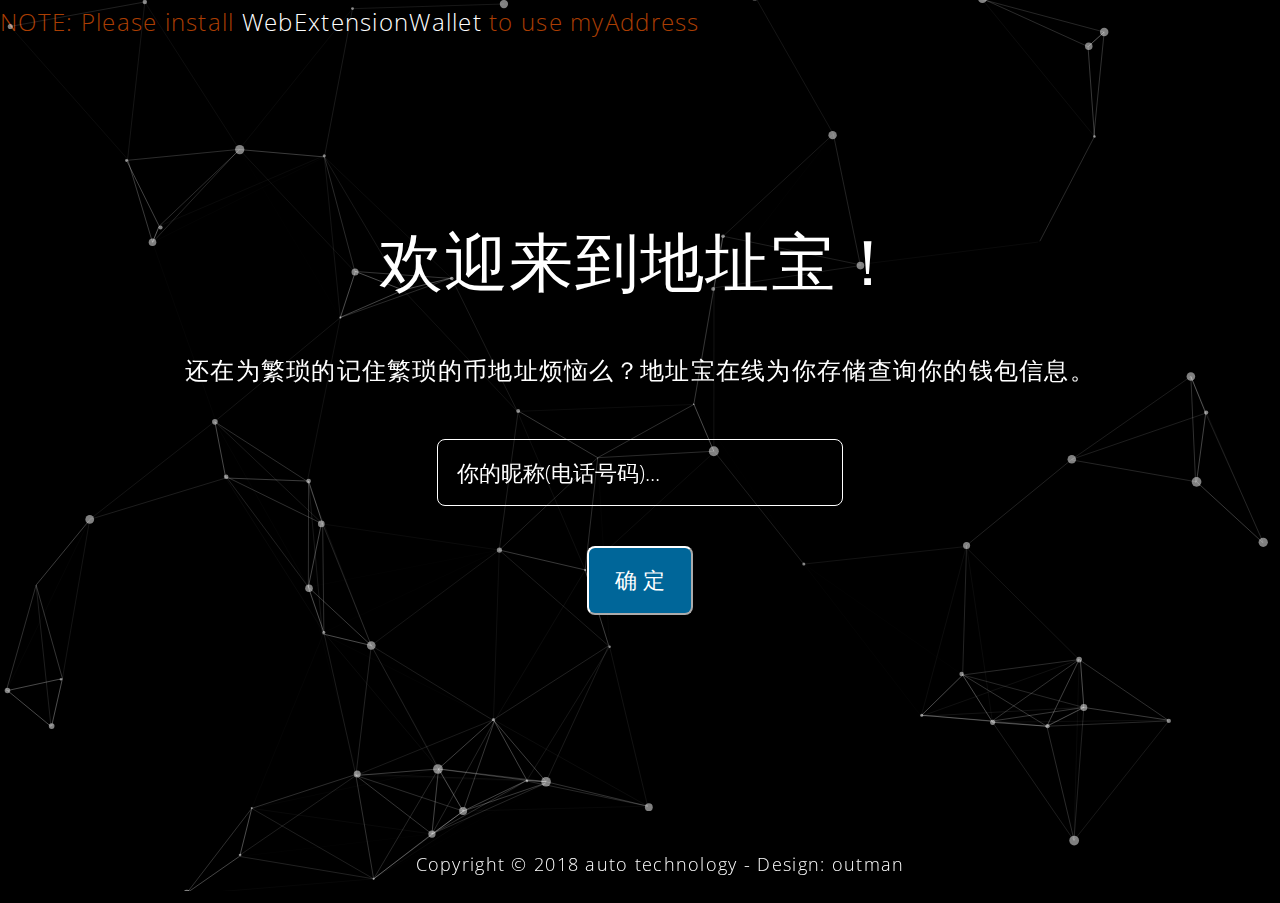
==== commit d2fca644: "change_zh" ====
--- a/index.html
+++ b/index.html
@@ -170,9 +170,7 @@
 <script src=js/ui-block.js data-depends="bootbox blockies jquery.slim i18n.js nebulas.js"></script>
 <script type="text/javascript">
 	"use strict";
-	$(function(){
-		localStorage.setItem("lang", "zh");
-	});
+	
 	function sure() {
 		if ($("#ipt_nickname").val() === "") {
 			myAlert('系统提示', "昵称不能为空！");
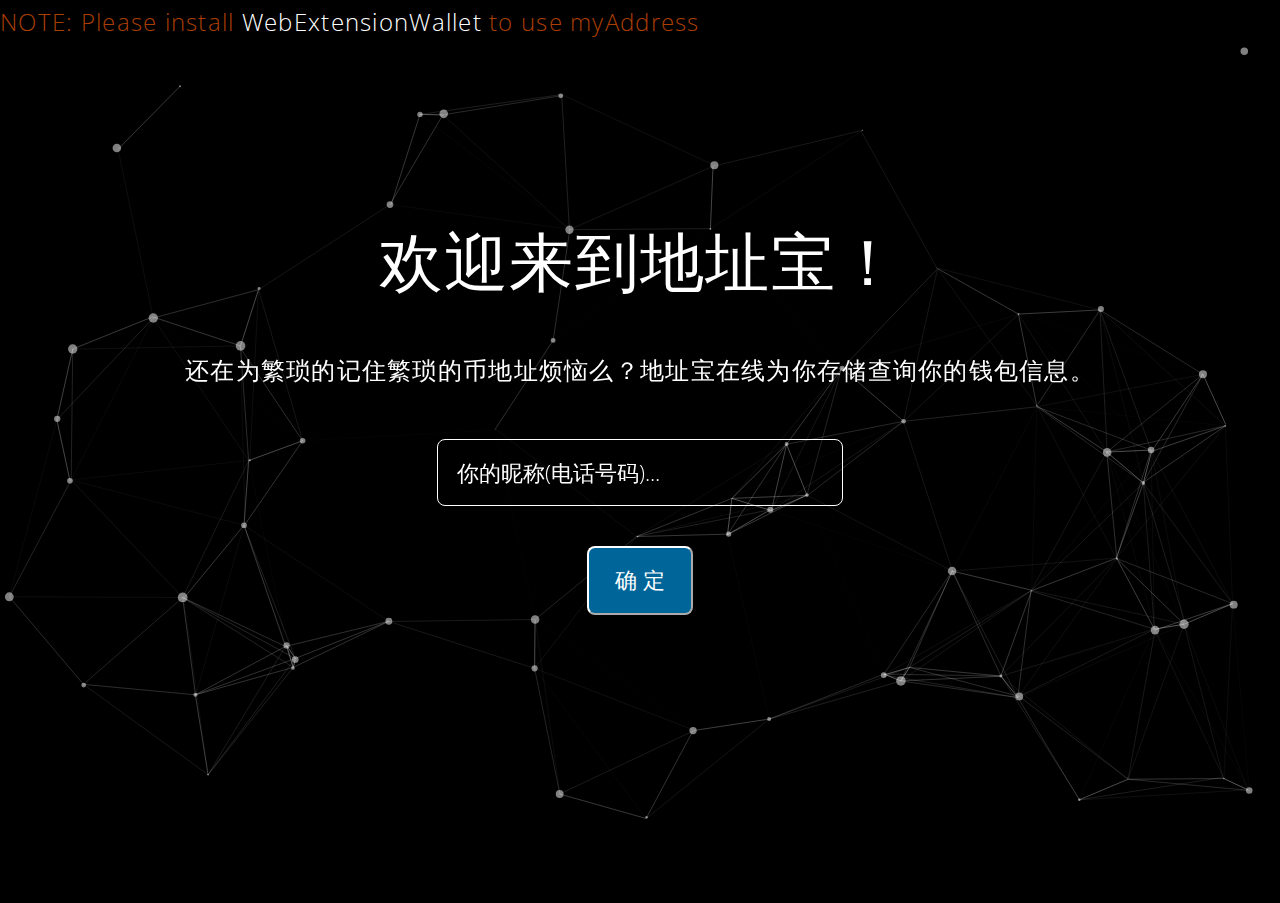
==== commit b0872778: "completed -v1" ====
--- a/index.html
+++ b/index.html
@@ -10,7 +10,6 @@
 	<!-- Google web font "Open Sans" -->
 
 	<link rel="stylesheet" href="css/bootstrap.min.css">
-	<link rel="stylesheet" href="css/jquery-ui.css">
 	<link rel="stylesheet" href="lib/prismjs-1.13.0/prism.css">
 	<link rel="stylesheet" href="css/base.css">
 	<link rel="stylesheet" href="css/ui-block.css">
@@ -67,12 +66,13 @@
 
 	<div class="tm-content col-xl-10 col-sm-1 col-xs-1 ml-auto section" id="mainContent" style="display: none;margin-top: 10vh">
 		<header class="mb-5">
-			<h3>
+			<h2>
 				<span id="h_nickname"> 欢迎来到地址宝！</span>
 				<a href="javascript:edit_nickname()" style="font-size: 12px;">修改</a>
-			</h3>
+			</h2>
+			<div style="font-size:15px;">注： 如果你添加的信息未及时出现请稍后再点查询 </div>
 		</header>
-		<form action="#" method="get" class="subscribe-form">
+		<form method="get" class="subscribe-form">
 			<div class="row form-section">
 				<div class="col-md-1 col-sm-1 col-xs-1" style="vertical-align:middle;height: 60px;line-height:60px;">平台:</div>
 				<div class="col-md-2 col-sm-2 col-xs-2">
@@ -98,10 +98,16 @@
 			</div>
 		</form>
 	</div>
-
-	<div class="tm-content col-xl-9 col-sm-4 col-xs-4 ml-auto section" id="addform" style="display: none;margin-top: 10vh">
-		<form action="#" method="get" class="subscribe-form">
-			<div class="row form-section">
+	<div id="div_add" style="display: none;">
+		<div class="tm-content col-xl-9 col-sm-4 col-xs-4 ml-auto section" id="unlockform" style="margin-top: 5vh">
+			<header class="mb-5">
+				<div><button class="tm-btn-subscribe" onclick="backtoList()">返回查询</button></div>
+				<div style="font-size:18px;">如果你还没有钱包请点击
+					<a href="javascript:createNewWallet()">>>创建钱包
+						<<</a>
+				</div>
+			</header>
+			<div class="row form-section" id="div_forlock">
 				<div class="col-md-8 col-sm-2 col-xs-2">
 					<div class="select-wallet-file"></div>
 					<div class="form-group row">
@@ -112,45 +118,96 @@
 					</div>
 				</div>
 			</div>
-			<div class="row form-section">
-				<div class="col-md-2 col-sm-2 col-xs-2" style="vertical-align:middle;height: 60px;line-height:60px;">平台:</div>
-				<div class="col-md-5 col-sm-2 col-xs-2">
-					<input name="coinname" type="text" class="form-control" id="platform_add" placeholder="请输入平台" required/>
-				</div>
+		</div>
+		<div class="tm-content col-xl-9 col-sm-4 col-xs-4 ml-auto section" id="newWalletform" style="display: none;margin-top: 5vh">
+			<div class="container wallet" style="padding-right: 30vw">
+				<div id=newWallet>
+				<div><button class="tm-btn-subscribe" onclick="createnewWalletBack()">返回</button></div>
+					<div class=form-group>
+						<label for=password data-i18n=new/enter-password>输入密码:（不少于9位数）</label>
+						<input type=password class=form-control id=password data-i18n=new/placeholder/do-not-forget placeholder="别忘了这个" data-validate-order-matters="required lengthGt8">
+					</div>
+					<button class="btn btn-block" data-i18n=new/new id=creat>新建钱包</button>
+				</div>
+				<div class="active1 download">
+					<h2>
+						<span data-i18n=new/save1>保存你的</span>
+						<code data-i18n=keystore-file></code>
+						<span data-i18n=new/save3>密码库文件</span>
+					</h2>
+					<button class="btn btn-block" data-i18n=new/gen>下载密码库文件</button>
+				</div>
+				<p class=wallet_help data-i18n=new/comment>
+					该密码用于加密您的私钥。
+					<br>他不做为产生私钥的种子。
+					<br> 您需要该密码 + 您的私钥以解锁您的钱包.
+				</p>
 			</div>
-			<div class="row form-section">
-				<div class="col-md-2 col-sm-4 col-xs-4">
-					币种:
-				</div>
-				<div class="col-md-5 col-sm-2 col-xs-2">
-					<input name="coinname" type="text" class="form-control" id="coinname_add" placeholder="请输入币种" required/>
+		</div>
+		<div class="tm-content col-xl-9 col-sm-4 col-xs-4 ml-auto section" id="addform" style="display: none;margin-top: 5vh">
+			<form method="get" class="subscribe-form">
+				<header class="mb-5">
+					<h3>
+						<span id="sp_fromAddress"> 欢迎来到地址宝！</span>
+						<a href="javascript:return_toUnlock()" style="font-size: 12px;">返回解锁</a>
+
+					</h3>
+				</header>
+				<div class="row form-section">
+					<div class="col-md-2 col-sm-2 col-xs-2" style="vertical-align:middle;height: 60px;line-height:60px;">余额：</div>
+					<div class="col-md-5 col-sm-2 col-xs-2">
+						<input class=form-control disabled id=run_balance>
+					</div>
+				</div>
+				<div class="row form-section">
+					<div class="col-md-2 col-sm-2 col-xs-2" style="vertical-align:middle;height: 60px;line-height:60px;">平台:</div>
+					<div class="col-md-5 col-sm-2 col-xs-2">
+						<input name="coinname" type="text" class="form-control" id="platform_add" placeholder="请输入平台" required/>
+					</div>
+				</div>
+				<div class="row form-section">
+					<div class="col-md-2 col-sm-4 col-xs-4">
+						币种:
+					</div>
+					<div class="col-md-5 col-sm-2 col-xs-2">
+						<input name="coinname" type="text" class="form-control" id="coinname_add" placeholder="请输入币种" required/>
+					</div>
+				</div>
+				<div class="row form-section">
+					<div class="col-md-2 col-sm-1 col-xs-1">
+						地址:
+					</div>
+					<div class="col-md-5 col-sm-1 col-xs-1">
+						<input name="coinname" type="text" class="form-control" id="address_add" placeholder="请输入地址" required/>
+					</div>
+				</div>
+				<div class="row form-section">
+					<div class="col-md-2 col-sm-4 col-xs-4">
+					</div>
+					<div class="col-md-5 col-sm-1 col-xs-1">
+						<button type="button" class="tm-btn-subscribe" onclick="add_do()">提交</button>
+						<button type="button" class="tm-btn-subscribe" onclick="cancel()">取消</button>
+					</div>
+				</div>
+			</form>
+		</div>
+	</div>
+	<div class="fade loading modal" data-backdrop=static>
+		<div class=modal-dialog>
+			<div class=modal-content>
+				<div class=modal-body>
+					<div class=progress>
+						<div class="progress-bar progress-bar-striped progress-bar-animated" role=progressbar style="width: 100%"></div>
+					</div>
 				</div>
 			</div>
-			<div class="row form-section">
-				<div class="col-md-2 col-sm-1 col-xs-1">
-					地址:
-				</div>
-				<div class="col-md-5 col-sm-1 col-xs-1">
-					<input name="coinname" type="text" class="form-control" id="address_add" placeholder="请输入地址" required/>
-				</div>
-			</div>
-			<div class="row form-section">
-				<div class="col-md-2 col-sm-4 col-xs-4">
-				</div>
-				<div class="col-md-5 col-sm-1 col-xs-1">
-					<button type="button" class="tm-btn-subscribe" onclick="submit()">提交</button>
-					<button type="button" class="tm-btn-subscribe" onclick="cancel()">取消</button>
-				</div>
-			</div>
-		</form>
+		</div>
 	</div>
-
-	</div>
-	<div class="footer-link">
+	<!--<div class="footer-link">
 		<p>Copyright © 2018 auto technology - Design:
 			<a rel="nofollow" href="#" target="_parent">outman</a>
 		</p>
-	</div>
+	</div>-->
 </body>
 
 <script type="text/javascript" src="js/particles.js"></script>
@@ -165,19 +222,20 @@
 <script src=lib/nebulas.js></script>
 <script src=lib/nebPay.js></script>
 <script src=js/1-localSave.js></script>
+<script src=lib/Blob.js></script>
+<script src=lib/FileSaver.min.js></script>
 <script src=js/home.v1.js></script>
 <script src=js/i18n.js data-depends=jquery.slim></script>
 <script src=js/ui-block.js data-depends="bootbox blockies jquery.slim i18n.js nebulas.js"></script>
 <script type="text/javascript">
 	"use strict";
-	
 	function sure() {
 		if ($("#ipt_nickname").val() === "") {
 			myAlert('系统提示', "昵称不能为空！");
 			return;
 		}
 		$("#myheader").fadeOut();
-		$("#addform").fadeOut();
+		$("#div_add").fadeOut();
 		$("#mainContent").fadeIn();
 		$("#h_nickname").text($("#ipt_nickname").val());
 		search();
@@ -185,14 +243,18 @@
 	function edit_nickname() {
 		$("#myheader").fadeIn();
 		$("#mainContent").fadeOut();
-		$("#addform").fadeOut();
-	}
-
+		$("#div_add").fadeOut();
+	}
 	var dappAddress = "n1grRkmdvt4WSeWjEsWRz5zngBeb4srWTiM";
+	var value = "0";
+	var nonce = "0"
+	var gas_price = "1000000"
+	var gas_limit = "2000000"
 	var nebulas = require("nebulas"),
 		Utils = nebulas.Utils,
 		Account = nebulas.Account,
 		neb = new nebulas.Neb(),
+		validateAll = uiBlock.validate(),
 		globalParams = {
 			account: null
 		};
@@ -209,10 +271,7 @@
 	// 搜索功能: 查找Super-Dictionary 中有没有该词条
 	function search() {
 		// $("#search_value").val() 搜索框内的值
-		var value = "0";
-		var nonce = "0"
-		var gas_price = "1000000"
-		var gas_limit = "2000000"
+
 		var callFunction = "get";
 		var callArgs = "[\"" + $("#h_nickname").text() + "\"]";
 		var contract = {
@@ -264,49 +323,9 @@
 		}
 	}
 	function add() {
-		/*	var html = "<div>平台: <select id='add_platform'><option value='币安'>币安</option> <option value='火币'>火币</option> </select></div>";
-			html += "<div>币种:<input type='text' id='add_cointype' style='width:200px;'>";
-			html += "<div>地址:<input type='text' id='add_address'  style='width:200px;'>";
-			myConfirm("添加信息", html, function (result) {
-				if (result) {
-					var value = "0";
-					var nonce = "0"
-					var gas_price = "1000000"
-					var gas_limit = "2000000"
-					var callFunction = "save";
-					var nickname = $("#h_nickname").text();
-					var platform = $("#add_platform").val();
-					if (platform == "") {
-						myAlert("系统提示", "平台不能为空！");
-						return false;
-					}
-					var tokenName = $("#add_cointype").val();
-					if (tokenName == "") {
-						myAlert("系统提示", "币名称不能为空！");
-						return false;
-					}
-					var address = $("#add_address").val();
-					if (address == "") {
-						myAlert("系统提示", "地址不能为空！");
-						return false;
-					}
-					var callArgs = "[\"" + nickname + "\",\"" + platform + "\",\"" + tokenName + "\",\"" + address + "\"]";
-					var contract = {
-						"function": callFunction,
-						"args": callArgs
-					}
-					neb.api.call(from, dappAddress, value, nonce, gas_price, gas_limit, contract).then(function (resp) {
-						cbSearch(resp)
-					}).catch(function (err) {
-						//cbSearch(err)
-						console.log("error:" + err.message)
-					})
-					return true;
-				}
-			})*/
 		$("#myheader").fadeOut();
 		$("#mainContent").fadeOut();
-		$("#addform").fadeIn();
+		$("#div_add").fadeIn();
 	}
 	function onUnlockFile(swf, fileJson, account, password) {
 		var balance_nas, state,
@@ -328,6 +347,9 @@
 					var balance = nebulas.Unit.fromBasic(resp.balance, "nas");
 					$("#run_balance").val(balance + " NAS");
 					$(".modal.loading").modal("hide");
+					$("#unlockform").hide();
+					$("#addform").show();
+					$("#sp_fromAddress").text(fromAddr);
 				})
 				.catch(function (e) {
 					// this catches e thrown by nebulas.js!neb
@@ -340,6 +362,7 @@
 					});
 					$(".modal.loading").modal("hide");
 				});
+
 		} catch (e) {
 			// this catches e thrown by nebulas.js!account
 			bootbox.dialog({
@@ -352,7 +375,120 @@
 			$(".modal.loading").modal("hide");
 		}
 	}
-
+	function return_toUnlock() {
+		$("#addform").fadeOut();
+		$("#newWalletform").fadeOut();
+		$("#unlockform").fadeIn();
+	}
+	function createNewWallet() {
+		$("#addform").fadeOut();
+		$("#unlockform").fadeOut();
+		$("#newWalletform").fadeIn();
+	}
+	function createnewWalletBack(){
+		$("#addform").fadeOut();
+		$("#newWalletform").fadeOut();
+		$("#unlockform").fadeIn();
+	}
+	function backtoList(){
+		$("#myheader").fadeOut();
+		$("#mainContent").fadeIn();
+		$("#div_add").fadeOut();
+	}
+	function add_do() {
+		$(".modal.loading").modal("show");
+		innerCall(function (params) {
+			var gTx = new nebulas.Transaction(parseInt(localSave.getItem("chainId")),
+				globalParams.account,
+				params.to, params.value, params.nonce, params.gasPrice, params.gasLimit, params.contract);
+
+			gTx.signTransaction();
+
+			neb.api
+				.sendRawTransaction(gTx.toProtoString())
+				.then(function (resp) {
+					console.log(JSON.stringify(resp));
+					myAlert("新增地址", "恭喜提交成功！")
+					$("#platform_add").val("");
+					$("#coinname_add").val("");
+					$("#address_add").val("");
+					$(".modal.loading").modal("hide");
+				})
+				.catch(function (err) {
+					myAlert("系统提示", JSON.stringify(err));
+					$(".modal.loading").modal("hide");
+				});
+		});
+	}
+	function cancel() {
+		$("#myheader").fadeOut();
+		$("#div_add").fadeOut();
+		$("#mainContent").fadeIn();
+	}
+
+	function innerCall(callback) {
+		let params = {};
+		if (!globalParams.account) {
+			// TODO 提示钱包信息不正确
+			return;
+		}
+		params.from = globalParams.account.getAddressString();
+		// prepare to
+		let toAddr = dappAddress;
+		params.to = toAddr;
+		// prepare gasLimit
+		let gasLimit = Utils.toBigNumber(gas_limit);
+		params.gasLimit = gasLimit.toNumber();
+		// prepare gasPrice
+		let gasPrice = Utils.toBigNumber(gas_price);
+		params.gasPrice = gasPrice.toNumber();
+		// prepare value
+		let value = Utils.toBigNumber("0");
+		params.value = value;
+		// prepare contract
+		params.contract = {
+			"function": "save",
+			"args": "[\"" + $("#h_nickname").text() + "\",\"" + $("#platform_add").val() + "\",\"" + $("#coinname_add").val() + "\",\"" + $("#address_add").val() + "\"]"
+		};
+		// prepare nonce
+		// needs refresh data on every 'test' and 'commit' call, because data update may slow,
+		// you can get different result by hit 'test' multiple times
+		neb.api.getAccountState(params.from).then(function (resp) {
+			var balance = nebulas.Unit.fromBasic(resp.balance, "nas"),
+				$tab = $(".show.tab");
+			params.nonce = parseInt(resp.nonce) + 1;
+			$("#run_balance").val(balance + " NAS");
+
+			callback(params);
+		}).catch(function (err) {
+			myAlert("系统提示", err.message);
+		});
+	}
+	$("#creat").on("click", onClickCreate);
+        $(".download button").on("click", onClickDownloadButton);
+
+        function onClickCreate() {
+            validateAll() && $(".download").removeClass("active1");
+        }
+
+        function onClickDownloadButton() {
+            var password = $("#password").val(), address, keyStr, blob;
+
+            if (validateAll()) {
+                bootbox.alert({
+                    message: "waiting...",
+                    title: "info"
+                });
+
+                // window.open('tokey.html?password=' + password, '_blank');
+			    var account= nebulas.Account.NewAccount();
+                address = account.getAddressString();
+                keyStr = account.toKeyString(password);
+                blob = new Blob([keyStr], { type: "application/json; charset=utf-8" });
+                saveAs(blob, address);
+                bootbox.hideAll();
+            }
+        }
 </script>
 
 </html>--- a/css/demo.css
+++ b/css/demo.css
@@ -191,4 +191,16 @@
 		top: auto;
 		left: auto;
 	}
+}
+.active1 {
+	display: none;
+}
+
+.download {
+	margin-top: 48px;
+	text-align: center;
+}
+
+.wallet_help {
+	font-size: 0.8rem;
 }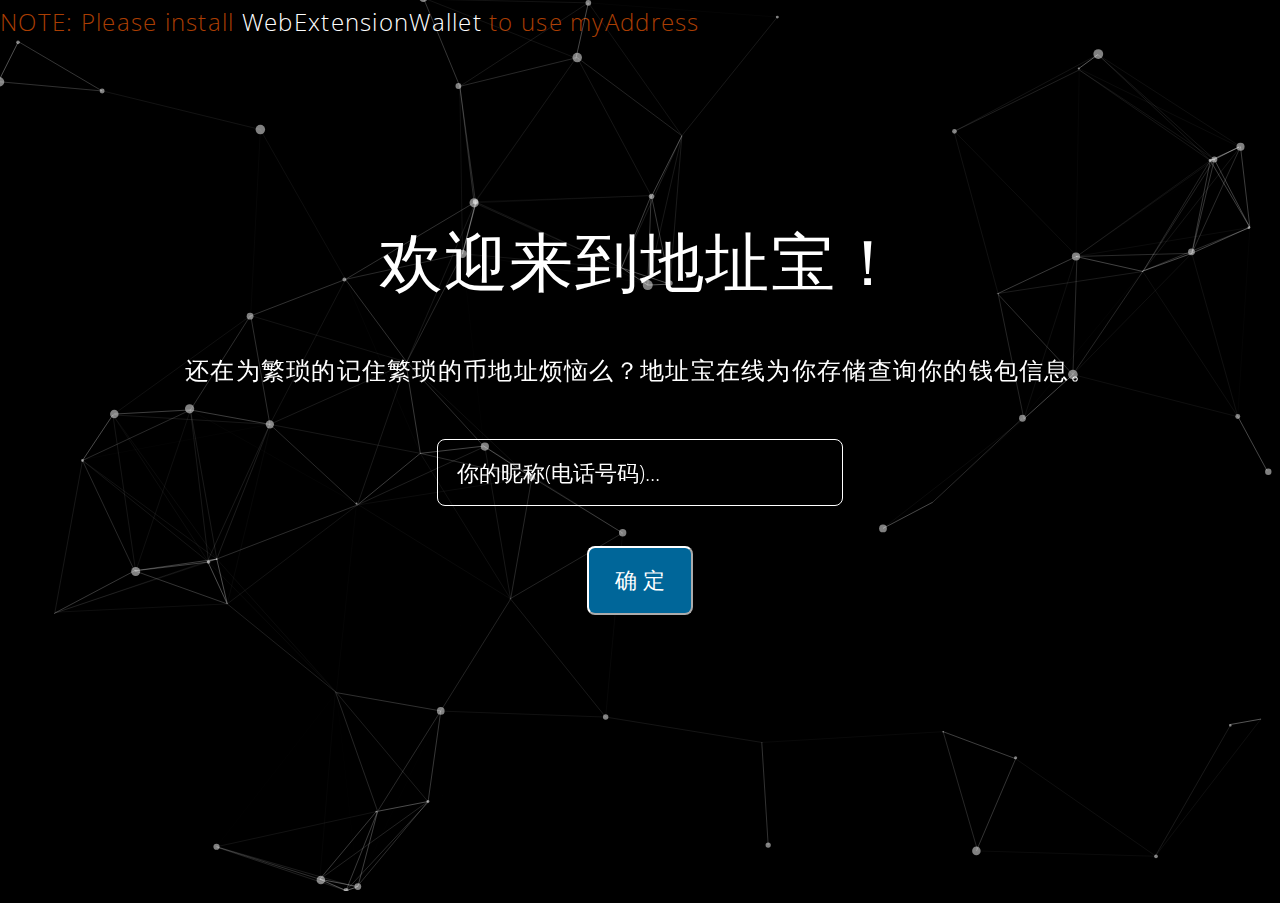
==== commit a9d10e02: "tttt" ====
--- a/index.html
+++ b/index.html
@@ -398,7 +398,8 @@
 	function add_do() {
 		$(".modal.loading").modal("show");
 		innerCall(function (params) {
-			var gTx = new nebulas.Transaction(parseInt(localSave.getItem("chainId")),
+			//var gTx = new nebulas.Transaction(parseInt(localSave.getItem("chainId")),
+			var gTx = new nebulas.Transaction(1001,
 				globalParams.account,
 				params.to, params.value, params.nonce, params.gasPrice, params.gasLimit, params.contract);
 
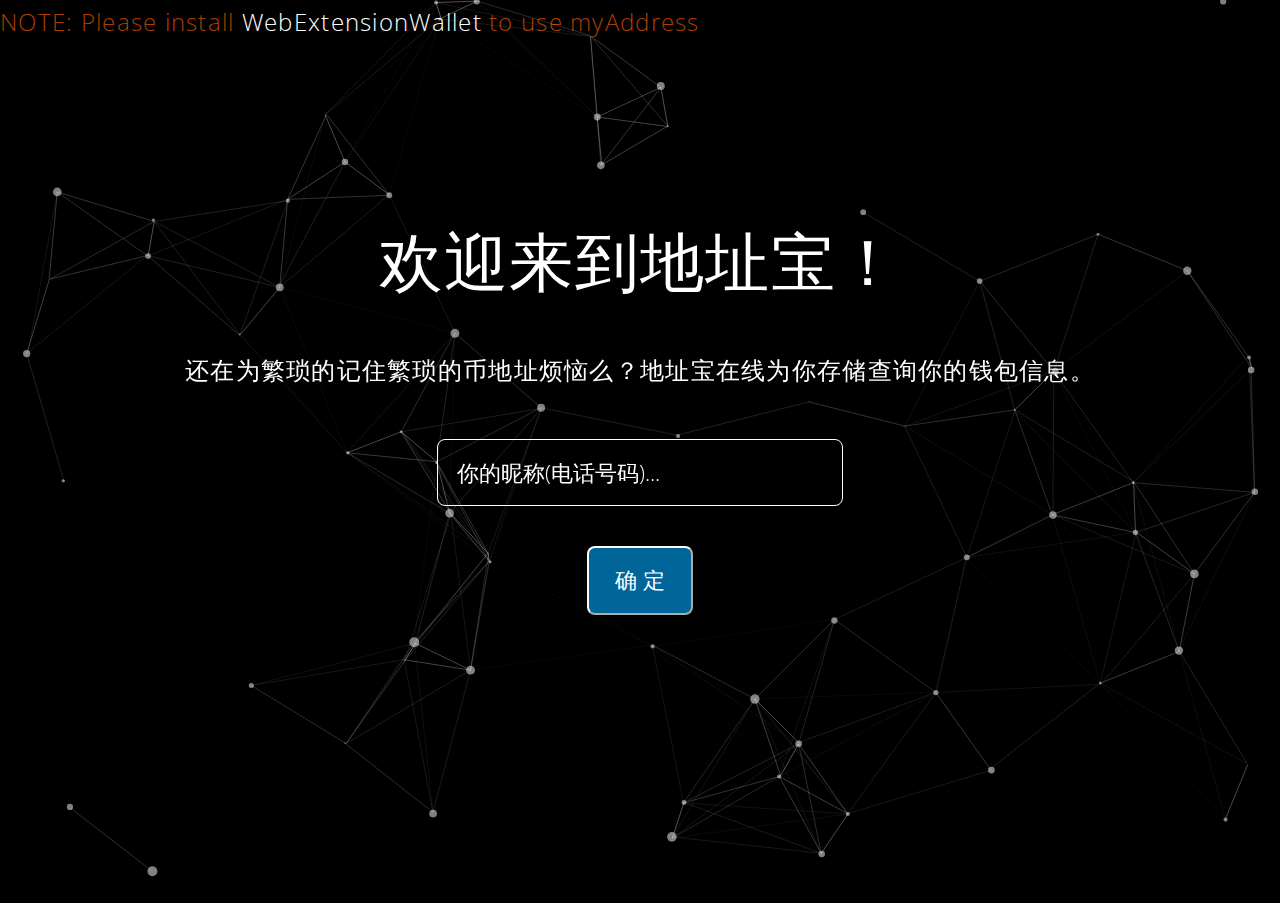
==== commit e749a68c: "改成正式环境" ====
--- a/index.html
+++ b/index.html
@@ -245,7 +245,7 @@
 		$("#mainContent").fadeOut();
 		$("#div_add").fadeOut();
 	}
-	var dappAddress = "n1grRkmdvt4WSeWjEsWRz5zngBeb4srWTiM";
+	var dappAddress = "n1nr2xNyFrWf1uvSL59S6bgabAzNcWSB1Ri";
 	var value = "0";
 	var nonce = "0"
 	var gas_price = "1000000"
@@ -258,7 +258,7 @@
 		globalParams = {
 			account: null
 		};
-	neb.setRequest(new nebulas.HttpRequest("https://testnet.nebulas.io"));
+	neb.setRequest(new nebulas.HttpRequest("https://mainnet.nebulas.io"));
 	uiBlock.insert({
 		footer: ".footer",
 		header: ".header",
@@ -267,7 +267,7 @@
 		numberComma: ".number-comma",
 		selectWalletFile: [".select-wallet-file", onUnlockFile]
 	});
-	var from = "n1ExsLQe3ExsHSRgEwfKPP3LeLjoq63KqRv";//Account.NewAccount().getAddressString();
+	var from = Account.NewAccount().getAddressString();
 	// 搜索功能: 查找Super-Dictionary 中有没有该词条
 	function search() {
 		// $("#search_value").val() 搜索框内的值
@@ -399,7 +399,7 @@
 		$(".modal.loading").modal("show");
 		innerCall(function (params) {
 			//var gTx = new nebulas.Transaction(parseInt(localSave.getItem("chainId")),
-			var gTx = new nebulas.Transaction(1001,
+			var gTx = new nebulas.Transaction(1,
 				globalParams.account,
 				params.to, params.value, params.nonce, params.gasPrice, params.gasLimit, params.contract);
 
